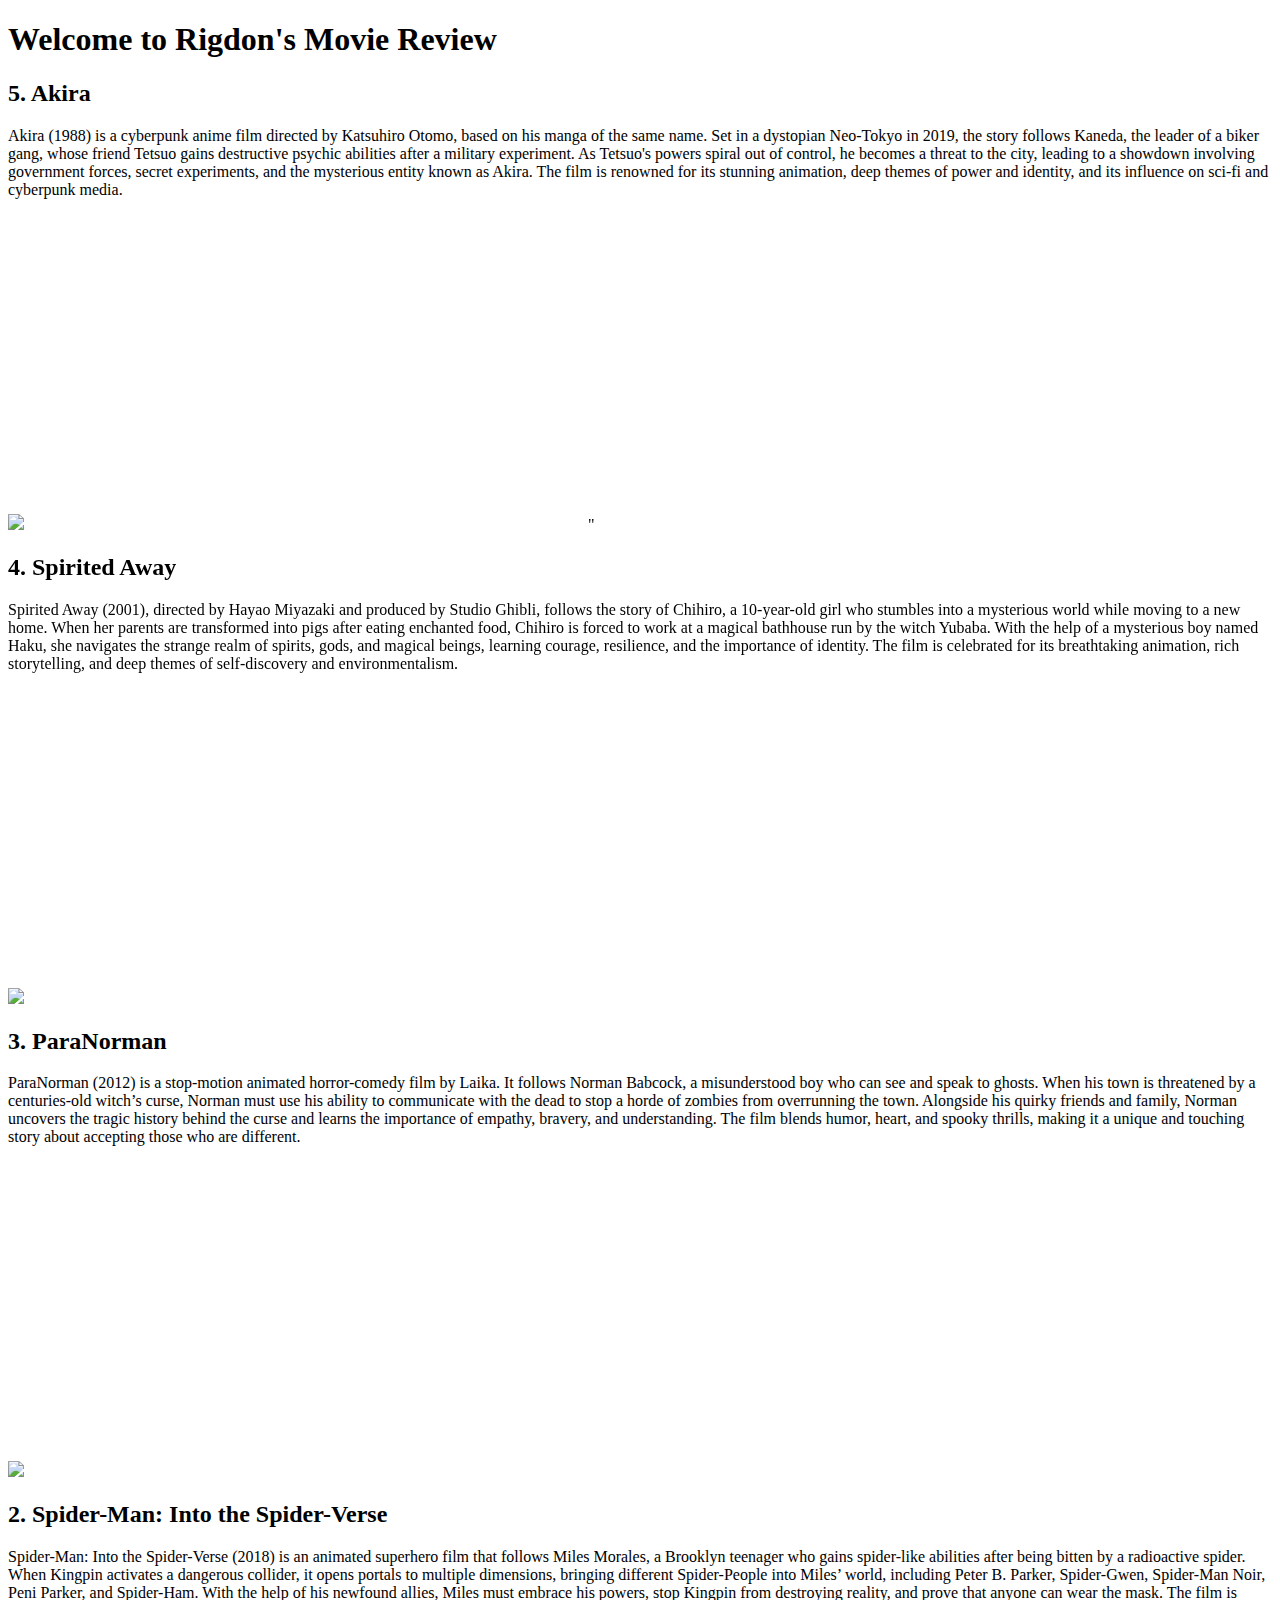
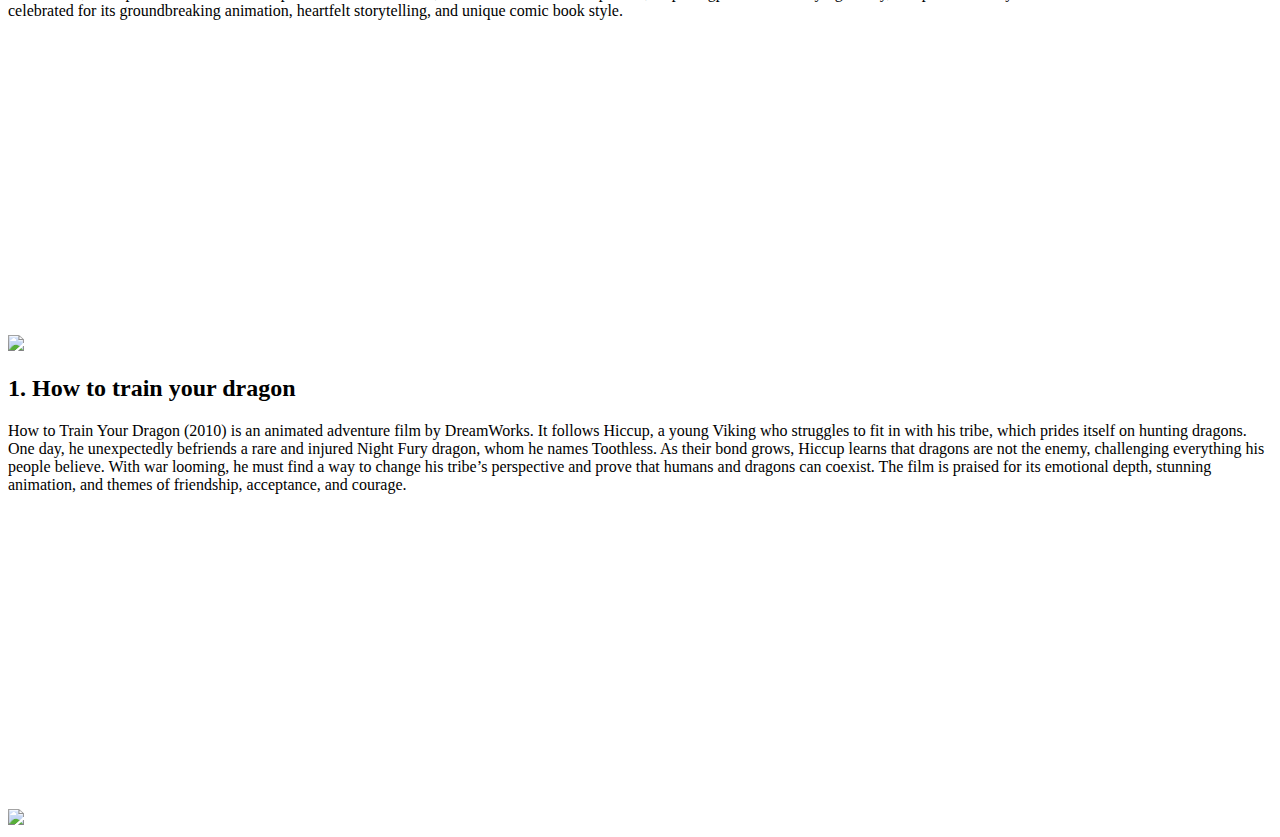
==== index.html @ 7c220898 "Add files via upload" ====
<!DOCTYPE html>
<html lang="en">
<head>
    <meta charset="UTF-8">
    <meta name="viewport" content="width=device-width, initial-scale=1.0">
    <title>Document</title>
    <link rel="stylesheet" href="styles/styles.css">
</head>
<body>
    <h1>Welcome to Rigdon's Movie Review</h1>
    <div class="movie" class="odd">
        <h2>5. Akira</h2>
        <p>Akira (1988) is a cyberpunk anime film directed by Katsuhiro Otomo, based on his manga of the same name. Set in a dystopian Neo-Tokyo in 2019, the story follows Kaneda, the leader of a biker gang, whose friend Tetsuo gains destructive psychic abilities after a military experiment. As Tetsuo's powers spiral out of control, he becomes a threat to the city, leading to a showdown involving government forces, secret experiments, and the mysterious entity known as Akira. The film is renowned for its stunning animation, deep themes of power and identity, and its influence on sci-fi and cyberpunk media. </p>
        <img src="https://encrypted-tbn0.gstatic.com/images?q=tbn:ANd9GcSZJFSXkUDtbpLhTRzbU1huQY_IfNGjw6EE3g&s">
        <iframe width="560" height="315" src="https://www.youtube.com/embed/nA8KmHC2Z-g?si=RTrvi3OKfdV92xeo" title="YouTube video player" frameborder="0" allow="accelerometer; autoplay; clipboard-write; encrypted-media; gyroscope; picture-in-picture; web-share" referrerpolicy="strict-origin-when-cross-origin" allowfullscreen></iframe>"
    </div>
    <div class="movie" class="even">
        <h2>4. Spirited Away</h2>
        <p>
        Spirited Away (2001), directed by Hayao Miyazaki and produced by Studio Ghibli, follows the story of Chihiro, a 10-year-old girl who stumbles into a mysterious world while moving to a new home. When her parents are transformed into pigs after eating enchanted food, Chihiro is forced to work at a magical bathhouse run by the witch Yubaba. With the help of a mysterious boy named Haku, she navigates the strange realm of spirits, gods, and magical beings, learning courage, resilience, and the importance of identity. The film is celebrated for its breathtaking animation, rich storytelling, and deep themes of self-discovery and environmentalism.
        </p>
        <img src="https://cdn.britannica.com/34/253534-050-91CD727D/Promotional-shot-Spirited-Away-Hayao-Miyazaki-Studio-Ghibli.jpg">
        <iframe width="560" height="315" src="https://www.youtube.com/embed/ByXuk9QqQkk?si=jdKH20zLnz6r1MoV" title="YouTube video player" frameborder="0" allow="accelerometer; autoplay; clipboard-write; encrypted-media; gyroscope; picture-in-picture; web-share" referrerpolicy="strict-origin-when-cross-origin" allowfullscreen></iframe>
    </div>
    <div class="movie", class="odd">
        <h2>
            3. ParaNorman
        </h2>
        <p>
            ParaNorman (2012) is a stop-motion animated horror-comedy film by Laika. It follows Norman Babcock, a misunderstood boy who can see and speak to ghosts. When his town is threatened by a centuries-old witch’s curse, Norman must use his ability to communicate with the dead to stop a horde of zombies from overrunning the town. Alongside his quirky friends and family, Norman uncovers the tragic history behind the curse and learns the importance of empathy, bravery, and understanding. The film blends humor, heart, and spooky thrills, making it a unique and touching story about accepting those who are different.

        </p>
        <img src="https://encrypted-tbn0.gstatic.com/images?q=tbn:ANd9GcRA1j14Iv0f78HuQEf6BBTw5dwTeQjnC9XX-Q&s">
        <iframe width="560" height="315" src="https://www.youtube.com/embed/hgwSpajMw3s?si=bWbbormy6FeCLAyQ" title="YouTube video player" frameborder="0" allow="accelerometer; autoplay; clipboard-write; encrypted-media; gyroscope; picture-in-picture; web-share" referrerpolicy="strict-origin-when-cross-origin" allowfullscreen></iframe>
    </div>
    <div class="movie" class="even">
        <h2>
            2. Spider-Man: Into the Spider-Verse
        </h2>
        <p>
          Spider-Man: Into the Spider-Verse (2018) is an animated superhero film that follows Miles Morales, a Brooklyn teenager who gains spider-like abilities after being bitten by a radioactive spider. When Kingpin activates a dangerous collider, it opens portals to multiple dimensions, bringing different Spider-People into Miles’ world, including Peter B. Parker, Spider-Gwen, Spider-Man Noir, Peni Parker, and Spider-Ham. With the help of his newfound allies, Miles must embrace his powers, stop Kingpin from destroying reality, and prove that anyone can wear the mask. The film is celebrated for its groundbreaking animation, heartfelt storytelling, and unique comic book style.
        </p>
        <img src="https://i.redd.it/yy25qpxqxj421.jpg">
        <iframe width="560" height="315" src="https://www.youtube.com/embed/g4Hbz2jLxvQ?si=RLty7fsbDBc6cTUL" title="YouTube video player" frameborder="0" allow="accelerometer; autoplay; clipboard-write; encrypted-media; gyroscope; picture-in-picture; web-share" referrerpolicy="strict-origin-when-cross-origin" allowfullscreen></iframe>
    </div>
    <div class="movie" class="odd">
        <h2>
            1. How to train your dragon
        </h2>
        <p>
            How to Train Your Dragon (2010) is an animated adventure film by DreamWorks. It follows Hiccup, a young Viking who struggles to fit in with his tribe, which prides itself on hunting dragons. One day, he unexpectedly befriends a rare and injured Night Fury dragon, whom he names Toothless. As their bond grows, Hiccup learns that dragons are not the enemy, challenging everything his people believe. With war looming, he must find a way to change his tribe’s perspective and prove that humans and dragons can coexist. The film is praised for its emotional depth, stunning animation, and themes of friendship, acceptance, and courage.
        </p>
        <img src="https://caragaleblog.wordpress.com/wp-content/uploads/2016/01/how-to-train-your-dragon-poster.jpg">
        <iframe width="560" height="315" src="https://www.youtube.com/embed/2AKsAxrhqgM?si=TDmjvBleUcgk_bxa" title="YouTube video player" frameborder="0" allow="accelerometer; autoplay; clipboard-write; encrypted-media; gyroscope; picture-in-picture; web-share" referrerpolicy="strict-origin-when-cross-origin" allowfullscreen></iframe>
    </div>
</body>
</html>
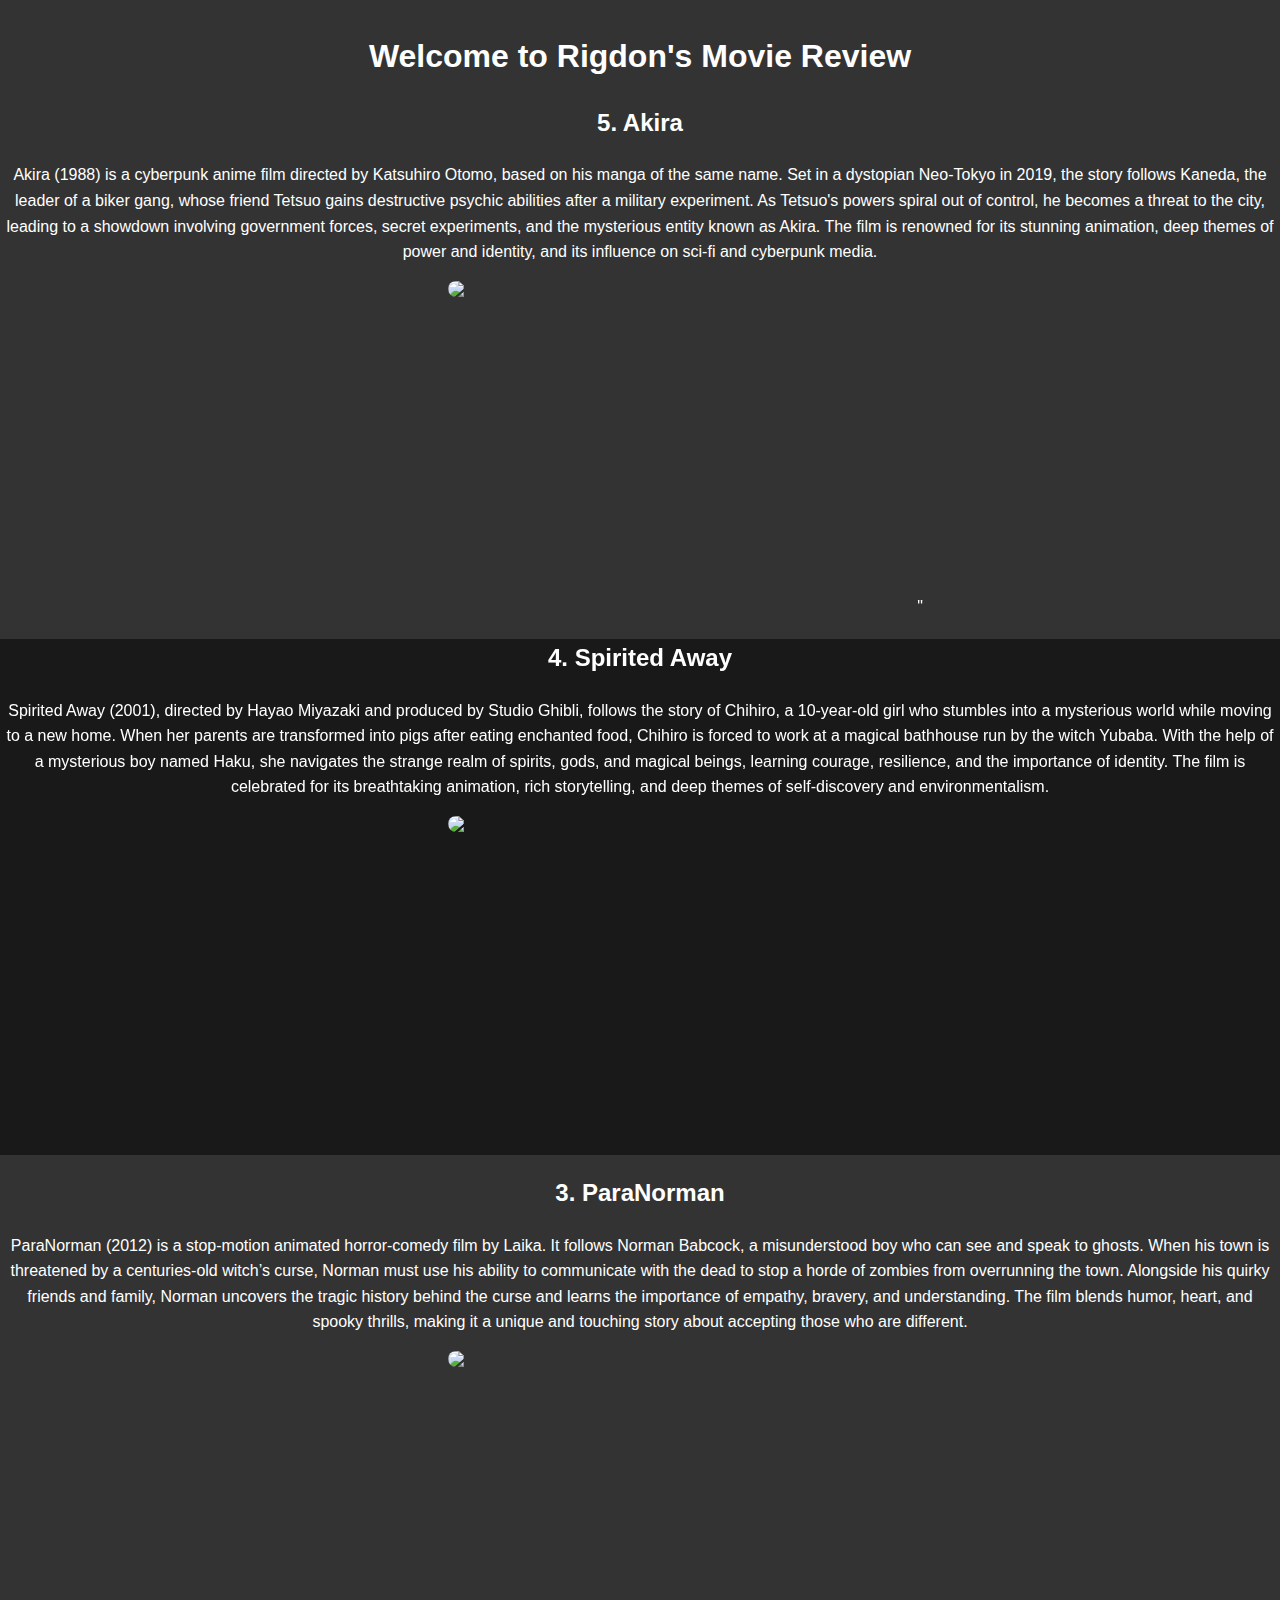
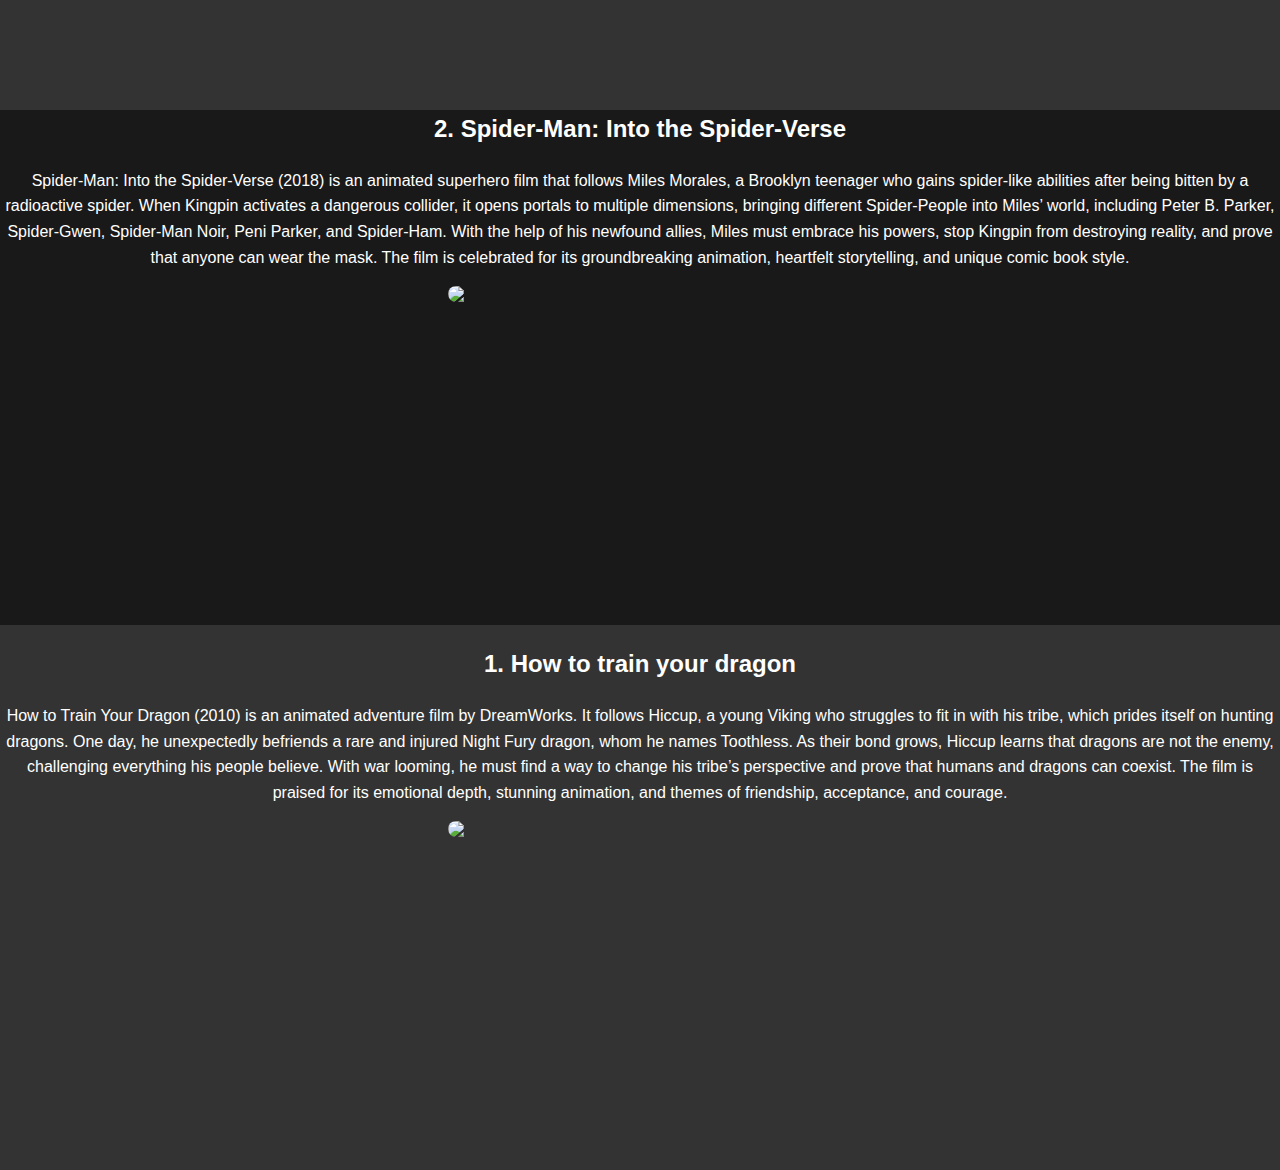
==== commit c5745335: "maybe?" ====
--- a/index.html
+++ b/index.html
@@ -8,13 +8,13 @@
 </head>
 <body>
     <h1>Welcome to Rigdon's Movie Review</h1>
-    <div class="movie" class="odd">
+    <div class="movie">
         <h2>5. Akira</h2>
         <p>Akira (1988) is a cyberpunk anime film directed by Katsuhiro Otomo, based on his manga of the same name. Set in a dystopian Neo-Tokyo in 2019, the story follows Kaneda, the leader of a biker gang, whose friend Tetsuo gains destructive psychic abilities after a military experiment. As Tetsuo's powers spiral out of control, he becomes a threat to the city, leading to a showdown involving government forces, secret experiments, and the mysterious entity known as Akira. The film is renowned for its stunning animation, deep themes of power and identity, and its influence on sci-fi and cyberpunk media. </p>
         <img src="https://encrypted-tbn0.gstatic.com/images?q=tbn:ANd9GcSZJFSXkUDtbpLhTRzbU1huQY_IfNGjw6EE3g&s">
         <iframe width="560" height="315" src="https://www.youtube.com/embed/nA8KmHC2Z-g?si=RTrvi3OKfdV92xeo" title="YouTube video player" frameborder="0" allow="accelerometer; autoplay; clipboard-write; encrypted-media; gyroscope; picture-in-picture; web-share" referrerpolicy="strict-origin-when-cross-origin" allowfullscreen></iframe>"
     </div>
-    <div class="movie" class="even">
+    <div class="even">
         <h2>4. Spirited Away</h2>
         <p>
         Spirited Away (2001), directed by Hayao Miyazaki and produced by Studio Ghibli, follows the story of Chihiro, a 10-year-old girl who stumbles into a mysterious world while moving to a new home. When her parents are transformed into pigs after eating enchanted food, Chihiro is forced to work at a magical bathhouse run by the witch Yubaba. With the help of a mysterious boy named Haku, she navigates the strange realm of spirits, gods, and magical beings, learning courage, resilience, and the importance of identity. The film is celebrated for its breathtaking animation, rich storytelling, and deep themes of self-discovery and environmentalism.
@@ -22,7 +22,7 @@
         <img src="https://cdn.britannica.com/34/253534-050-91CD727D/Promotional-shot-Spirited-Away-Hayao-Miyazaki-Studio-Ghibli.jpg">
         <iframe width="560" height="315" src="https://www.youtube.com/embed/ByXuk9QqQkk?si=jdKH20zLnz6r1MoV" title="YouTube video player" frameborder="0" allow="accelerometer; autoplay; clipboard-write; encrypted-media; gyroscope; picture-in-picture; web-share" referrerpolicy="strict-origin-when-cross-origin" allowfullscreen></iframe>
     </div>
-    <div class="movie", class="odd">
+    <div class="movie">
         <h2>
             3. ParaNorman
         </h2>
@@ -33,7 +33,7 @@
         <img src="https://encrypted-tbn0.gstatic.com/images?q=tbn:ANd9GcRA1j14Iv0f78HuQEf6BBTw5dwTeQjnC9XX-Q&s">
         <iframe width="560" height="315" src="https://www.youtube.com/embed/hgwSpajMw3s?si=bWbbormy6FeCLAyQ" title="YouTube video player" frameborder="0" allow="accelerometer; autoplay; clipboard-write; encrypted-media; gyroscope; picture-in-picture; web-share" referrerpolicy="strict-origin-when-cross-origin" allowfullscreen></iframe>
     </div>
-    <div class="movie" class="even">
+    <div class="even">
         <h2>
             2. Spider-Man: Into the Spider-Verse
         </h2>
@@ -43,7 +43,7 @@
         <img src="https://i.redd.it/yy25qpxqxj421.jpg">
         <iframe width="560" height="315" src="https://www.youtube.com/embed/g4Hbz2jLxvQ?si=RLty7fsbDBc6cTUL" title="YouTube video player" frameborder="0" allow="accelerometer; autoplay; clipboard-write; encrypted-media; gyroscope; picture-in-picture; web-share" referrerpolicy="strict-origin-when-cross-origin" allowfullscreen></iframe>
     </div>
-    <div class="movie" class="odd">
+    <div class="movie">
         <h2>
             1. How to train your dragon
         </h2>
--- a/styles/styles.css
+++ b/styles/styles.css
@@ -0,0 +1,52 @@
+@keyframes glow {
+  50%{
+    border: 10px 10px 10px solid purple;
+
+  }
+  100%{
+    border: 10px 10px 10px solid rgb(211, 58, 211)
+  }
+  
+}
+
+body {
+    font-family: Arial, sans-serif;
+    margin: 0;
+    padding: 10px 0;
+    line-height: 1.6;
+    height: 100%;
+    background-color: #333; 
+    color: #fff;
+    border-radius: 10px;
+    text-align: center;
+    border: 10px purple;
+} 
+
+.movie {
+    text-align: center;
+    border: 10px purple;
+
+    
+    
+}
+
+img {
+    display: block;
+    margin-left: auto;
+    margin-right: auto;
+    width: 30%;
+    border-radius: 10px;
+    
+  }
+  h2:hover {
+    color: rgb(236, 96, 236);
+    
+
+  }
+  
+  .even {
+    background-color:rgb(26, 25, 25);
+    text-align: center;
+    animation: glow 6s infinite;
+  }
+  